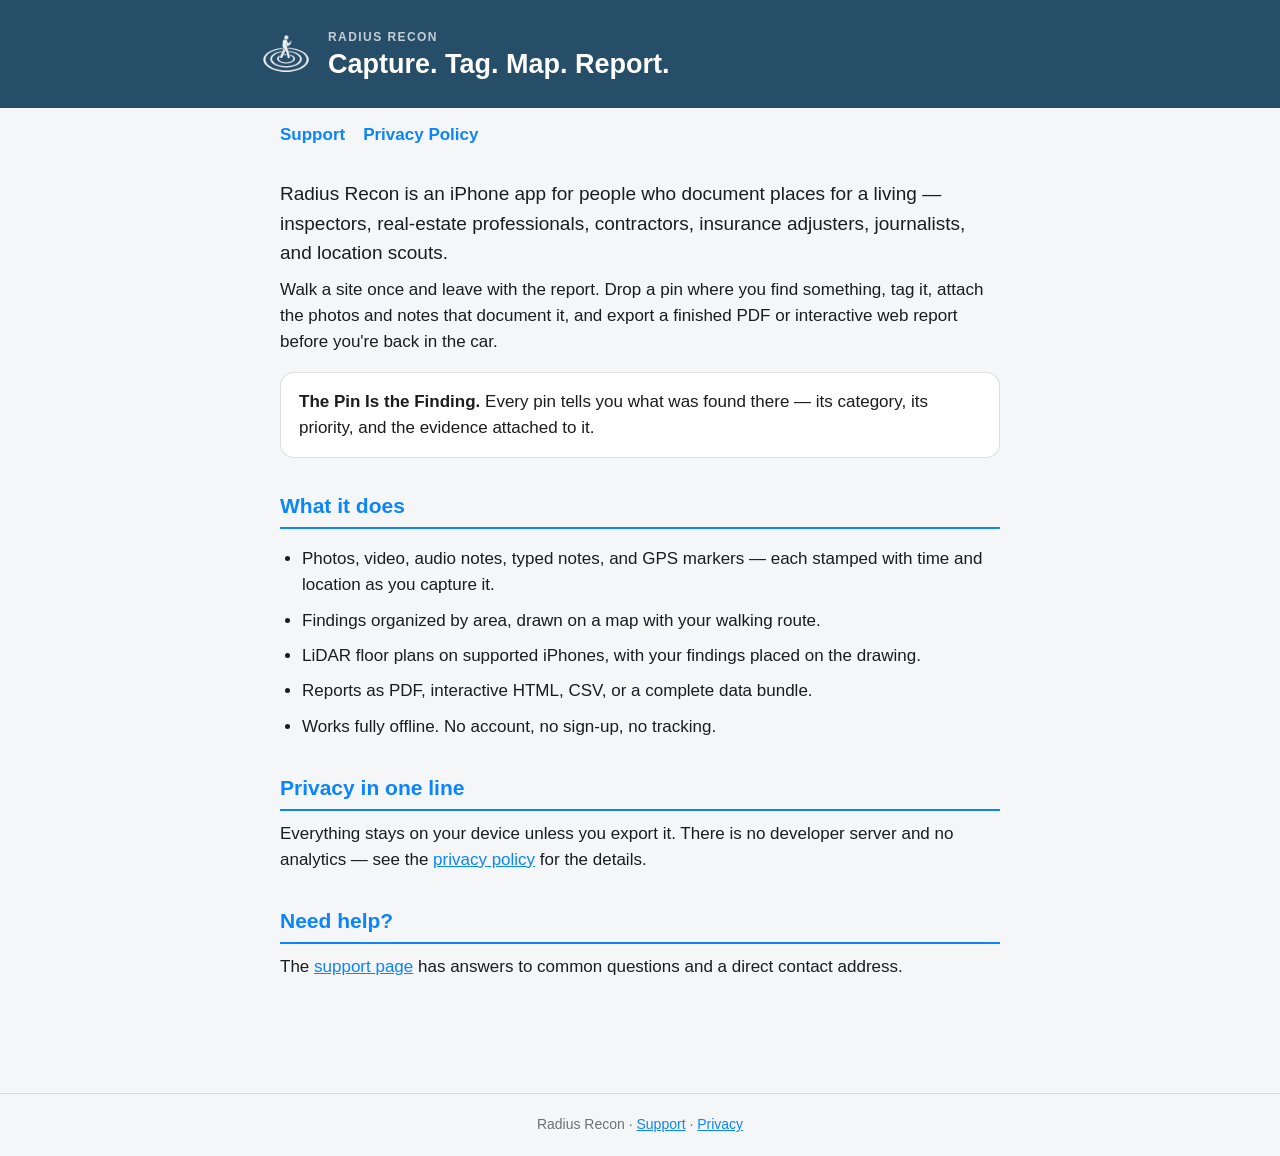
==== index.html @ 4909f476 "Publish the Support and Privacy pages Apple will not accept a submission without a reachable Support" ====
<!DOCTYPE html>
<html lang="en">
<head>
<meta charset="utf-8">
<meta name="viewport" content="width=device-width, initial-scale=1">
<title>Radius Recon — Field documentation for iPhone</title>
<meta name="description" content="Radius Recon turns a site walk into a professional report. Capture. Tag. Map. Report.">
<link rel="stylesheet" href="style.css">
</head>
<body>

<header class="band">
  <div class="inner">
    <img src="logo-white.png" alt="Radius Recon">
    <div>
      <p class="eyebrow">Radius Recon</p>
      <h1>Capture. Tag. Map. Report.</h1>
    </div>
  </div>
</header>

<nav class="links">
  <a href="support.html">Support</a>
  <a href="privacy.html">Privacy Policy</a>
</nav>

<main>
  <p class="lede">
    Radius Recon is an iPhone app for people who document places for a
    living — inspectors, real-estate professionals, contractors, insurance
    adjusters, journalists, and location scouts.
  </p>

  <p>
    Walk a site once and leave with the report. Drop a pin where you find
    something, tag it, attach the photos and notes that document it, and
    export a finished PDF or interactive web report before you're back in
    the car.
  </p>

  <div class="card">
    <strong>The Pin Is the Finding.</strong> Every pin tells you what was
    found there — its category, its priority, and the evidence attached to it.
  </div>

  <h2>What it does</h2>
  <ul>
    <li>Photos, video, audio notes, typed notes, and GPS markers — each
        stamped with time and location as you capture it.</li>
    <li>Findings organized by area, drawn on a map with your walking route.</li>
    <li>LiDAR floor plans on supported iPhones, with your findings placed on
        the drawing.</li>
    <li>Reports as PDF, interactive HTML, CSV, or a complete data bundle.</li>
    <li>Works fully offline. No account, no sign-up, no tracking.</li>
  </ul>

  <h2>Privacy in one line</h2>
  <p>
    Everything stays on your device unless you export it. There is no
    developer server and no analytics — see the
    <a href="privacy.html">privacy policy</a> for the details.
  </p>

  <h2>Need help?</h2>
  <p>
    The <a href="support.html">support page</a> has answers to common
    questions and a direct contact address.
  </p>
</main>

<footer>
  Radius Recon · <a href="support.html">Support</a> ·
  <a href="privacy.html">Privacy</a>
</footer>

</body>
</html>
---- style.css ----
/* Radius Recon site — the same design tokens the app's reports use
   (Docs/Design/mockups): slate brand band, vivid accent, 760 px readable
   column, system font stack, light and dark. */

:root {
  --band-bg: #274E68;
  --accent: #0A84FF;
  --paper: #F5F6F8;
  --card: #FFFFFF;
  --ink: #1C1C1E;
  --muted: #6E6E73;
  --hairline: rgba(128, 128, 128, 0.25);
  --content-max: 760px;
}

@media (prefers-color-scheme: dark) {
  :root {
    --band-bg: #1B3646;
    --accent: #409CFF;
    --paper: #111214;
    --card: #1C1D1F;
    --ink: #F2F2F7;
    --muted: #98989E;
    --hairline: rgba(128, 128, 128, 0.28);
  }
}

* { box-sizing: border-box; }

body {
  margin: 0;
  background: var(--paper);
  color: var(--ink);
  font: 17px/1.55 -apple-system, BlinkMacSystemFont, "Segoe UI", Roboto,
        "Helvetica Neue", Arial, sans-serif;
}

/* Brand band */
header.band {
  background: var(--band-bg);
  color: #fff;
  padding: 28px 20px;
}

header.band .inner {
  max-width: var(--content-max);
  margin: 0 auto;
  display: flex;
  align-items: center;
  gap: 16px;
}

header.band img { width: 52px; height: 52px; flex: none; }
header.band .eyebrow {
  font-size: 12px;
  font-weight: 700;
  letter-spacing: 0.12em;
  text-transform: uppercase;
  opacity: 0.72;
  margin: 0 0 2px;
}
header.band h1 { font-size: 27px; margin: 0; line-height: 1.15; }

nav.links {
  max-width: var(--content-max);
  margin: 0 auto;
  padding: 14px 20px 0;
  display: flex;
  gap: 18px;
  flex-wrap: wrap;
}
nav.links a { color: var(--accent); text-decoration: none; font-weight: 600; }
nav.links a:hover { text-decoration: underline; }

main {
  max-width: var(--content-max);
  margin: 0 auto;
  padding: 22px 20px 64px;
}

h2 {
  font-size: 21px;
  margin: 32px 0 10px;
  padding-bottom: 4px;
  border-bottom: 2px solid var(--accent);
  color: var(--accent);
}
h3 { font-size: 17px; margin: 22px 0 6px; }
p, li { margin: 9px 0; }
ul { padding-left: 22px; }
a { color: var(--accent); }

.card {
  background: var(--card);
  border: 1px solid var(--hairline);
  border-radius: 14px;
  padding: 16px 18px;
  margin: 16px 0;
}

.lede { font-size: 19px; }
.muted { color: var(--muted); font-size: 15px; }

.contact {
  font-size: 19px;
  font-weight: 600;
  word-break: break-word;
}

footer {
  border-top: 1px solid var(--hairline);
  margin-top: 40px;
  padding: 20px;
  text-align: center;
  color: var(--muted);
  font-size: 14px;
}

@media (max-width: 520px) {
  header.band h1 { font-size: 22px; }
  header.band img { width: 42px; height: 42px; }
}
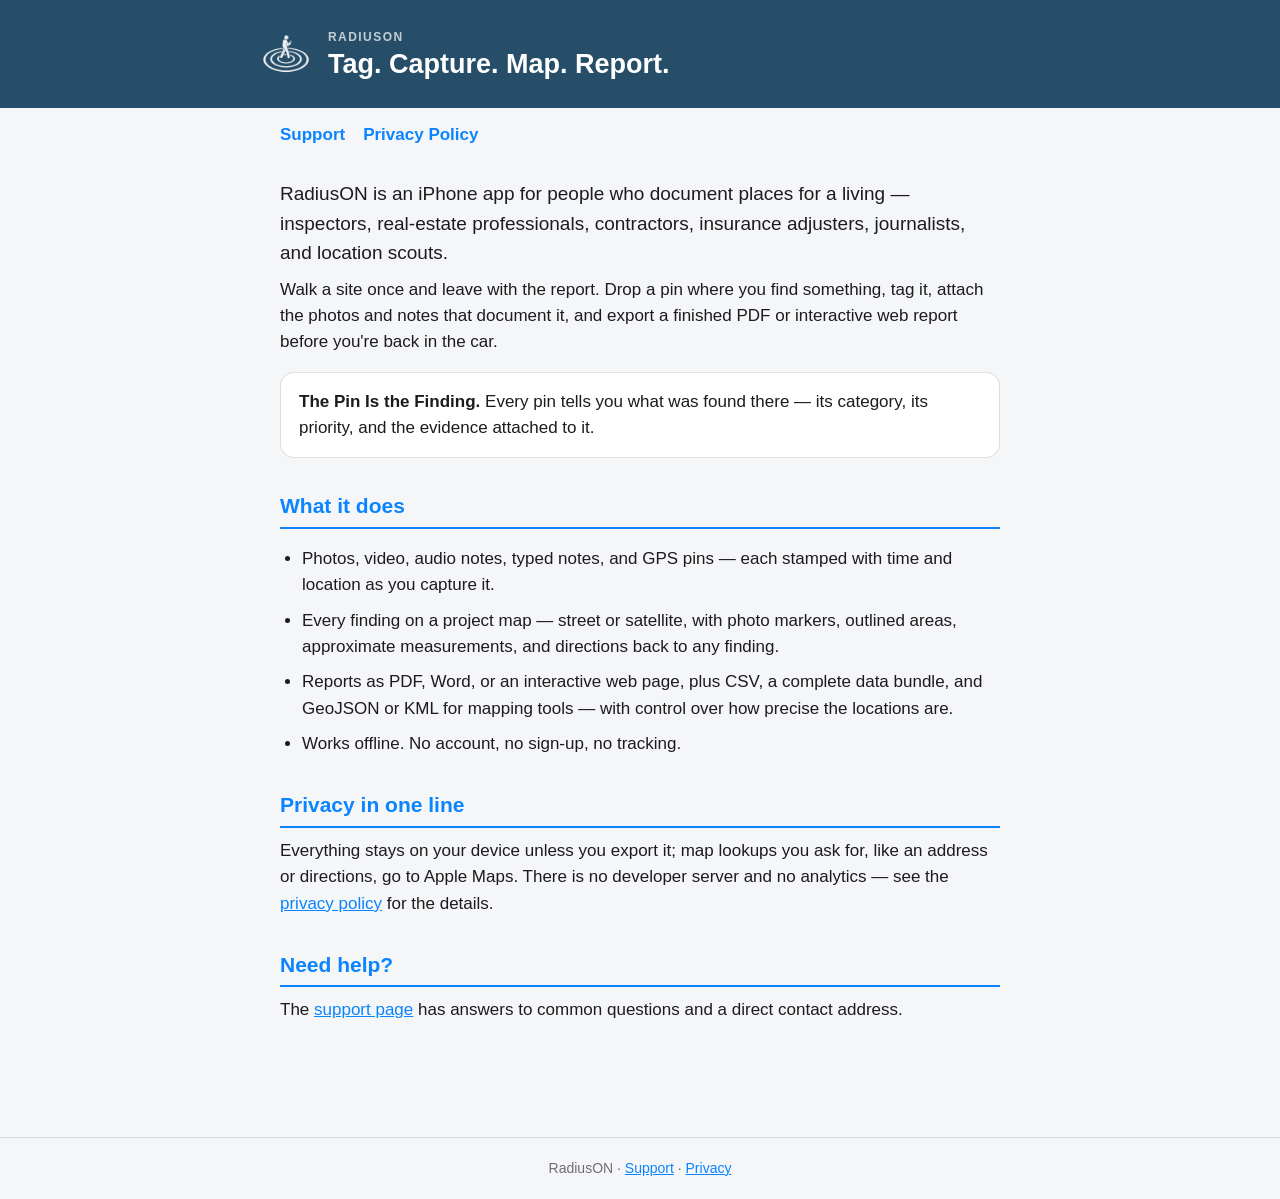
==== commit 57085020: "Update the Home and Support pages Removes the walking-route and LiDAR floor-plan features the app no" ====
--- a/index.html
+++ b/index.html
@@ -3,18 +3,18 @@
 <head>
 <meta charset="utf-8">
 <meta name="viewport" content="width=device-width, initial-scale=1">
-<title>Radius Recon — Field documentation for iPhone</title>
-<meta name="description" content="Radius Recon turns a site walk into a professional report. Capture. Tag. Map. Report.">
+<title>RadiusON — Field documentation for iPhone</title>
+<meta name="description" content="RadiusON turns a site walk into a professional report. Tag. Capture. Map. Report.">
 <link rel="stylesheet" href="style.css">
 </head>
 <body>
 
 <header class="band">
   <div class="inner">
-    <img src="logo-white.png" alt="Radius Recon">
+    <img src="logo-white.png" alt="RadiusON">
     <div>
-      <p class="eyebrow">Radius Recon</p>
-      <h1>Capture. Tag. Map. Report.</h1>
+      <p class="eyebrow">RadiusON</p>
+      <h1>Tag. Capture. Map. Report.</h1>
     </div>
   </div>
 </header>
@@ -26,7 +26,7 @@
 
 <main>
   <p class="lede">
-    Radius Recon is an iPhone app for people who document places for a
+    RadiusON is an iPhone app for people who document places for a
     living — inspectors, real-estate professionals, contractors, insurance
     adjusters, journalists, and location scouts.
   </p>
@@ -45,18 +45,21 @@
 
   <h2>What it does</h2>
   <ul>
-    <li>Photos, video, audio notes, typed notes, and GPS markers — each
-        stamped with time and location as you capture it.</li>
-    <li>Findings organized by area, drawn on a map with your walking route.</li>
-    <li>LiDAR floor plans on supported iPhones, with your findings placed on
-        the drawing.</li>
-    <li>Reports as PDF, interactive HTML, CSV, or a complete data bundle.</li>
-    <li>Works fully offline. No account, no sign-up, no tracking.</li>
+    <li>Photos, video, audio notes, typed notes, and GPS pins — each stamped
+        with time and location as you capture it.</li>
+    <li>Every finding on a project map — street or satellite, with photo
+        markers, outlined areas, approximate measurements, and directions back
+        to any finding.</li>
+    <li>Reports as PDF, Word, or an interactive web page, plus CSV, a complete
+        data bundle, and GeoJSON or KML for mapping tools — with control over
+        how precise the locations are.</li>
+    <li>Works offline. No account, no sign-up, no tracking.</li>
   </ul>
 
   <h2>Privacy in one line</h2>
   <p>
-    Everything stays on your device unless you export it. There is no
+    Everything stays on your device unless you export it; map lookups you
+    ask for, like an address or directions, go to Apple Maps. There is no
     developer server and no analytics — see the
     <a href="privacy.html">privacy policy</a> for the details.
   </p>
@@ -69,7 +72,7 @@
 </main>
 
 <footer>
-  Radius Recon · <a href="support.html">Support</a> ·
+  RadiusON · <a href="support.html">Support</a> ·
   <a href="privacy.html">Privacy</a>
 </footer>
 
